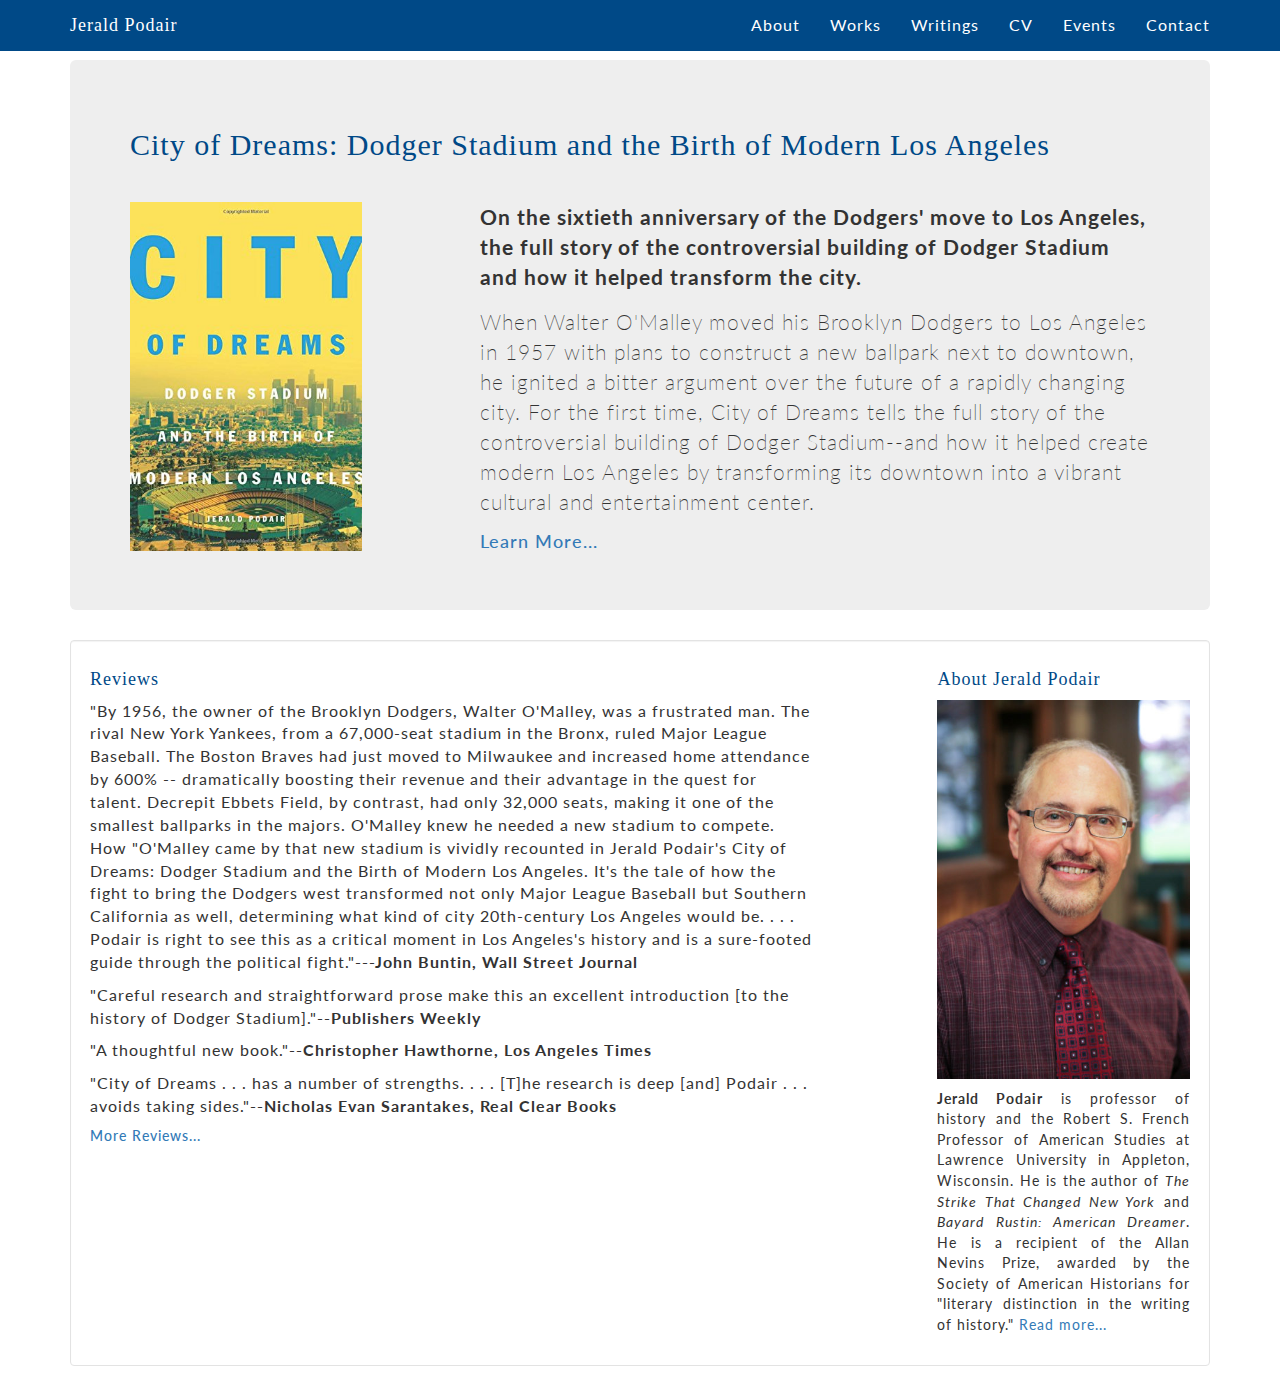
==== index.html @ c84b847a "Updated internal links" ====
<!DOCTYPE html> 
<html lang="en">
	<head>
		<title>Jerald Podair</title>
		<!-- Add description + keywords -->
		<meta name="description" content="" />
		<meta name="keywords" content="" />
		<link href="css/main.css" rel="stylesheet">
		<link rel="stylesheet" href="https://maxcdn.bootstrapcdn.com/bootstrap/3.3.7/css/bootstrap.min.css">
		<link rel="stylesheet" href="https://maxcdn.bootstrapcdn.com/font-awesome/4.4.0/css/font-awesome.min.css">
		<link href="https://fonts.googleapis.com/css?family=Lato" rel="stylesheet">
		<script src="https://ajax.googleapis.com/ajax/libs/jquery/1.12.4/jquery.min.js"></script>
		<script src="https://maxcdn.bootstrapcdn.com/bootstrap/3.3.7/js/bootstrap.min.js"></script>
		<meta name="viewport" content="width=device-width, initial-scale=1">
		<style type="text/css">
		 body { 
		 padding: 60px 0 0 0;
		 }
		</style>
	</head>
	<body class="bootstrap-overrides">
		<!-- Navbar -->
		<nav class="navbar navbar-default navbar-fixed-top">
			<div class="container">
				<div>
					<button type="button" class="navbar-toggle collapsed" data-toggle="collapse" data-target="#navbar-collapse" aria-expanded="false">
						<span class="sr-only">Toggle navigation</span>
						<span class="icon-bar"></span>
						<span class="icon-bar"></span>
						<span class="icon-bar"></span>
					</button>
					<a class="navbar-brand text-title" href="..">Jerald Podair</a>
				</div>

				<div class="collapse navbar-collapse" id="navbar-collapse">
					<ul class="nav navbar-nav navbar-right">
						<li><a href="../about/">About</a></li>
						<li><a href="../works/">Works</a></li>
						<li><a href="../writings/">Writings</a></li>
						<li><a href="../cv/">CV</a></li>
						<li><a href="../events/">Events</a></li>
						<li><a href="../contact/">Contact</a></li>
					</ul>
				</div><!-- /.navbar-collapse -->
			</div><!-- /.container -->
		</nav>
		<div class="container">
			<div class="jumbotron">
				<div class="row-fluid">
					<h2 class="text-title">City of Dreams: Dodger Stadium and the Birth of Modern Los Angeles</h2>
					<hr>
				</div>
				<div class="row">
					<div class="col-sm-3">
						<a href="https://www.amazon.com/dp/0691125031">
							<img class="img-responsive-thumbnail" src="img/city-of-dreams.jpg" alt="city-of-dreams">
						</a>
						<br>
					</div>
					<div class="col-sm-offset-1 col-sm-8">
						<p><b>On the sixtieth anniversary of the Dodgers' move to Los Angeles, the full story of the controversial building of Dodger Stadium and how it helped transform the city.</b></p>
						<p>When Walter O'Malley moved his Brooklyn Dodgers to Los Angeles in 1957 with plans to construct a new ballpark next to downtown, he ignited a bitter argument over the future of a rapidly changing city. For the first time, City of Dreams tells the full story of the controversial building of Dodger Stadium--and how it helped create modern Los Angeles by transforming its downtown into a vibrant cultural and entertainment center.</p>
						<h4><a href="https://www.amazon.com/dp/0691125031">Learn More...</a></h4>
					</div>
				</div>
			</div>
			<div class="well">
				<div class="row">
					<div class="col-sm-8">
						<h4 class="text-title">Reviews</h4>
						<p>"By 1956, the owner of the Brooklyn Dodgers, Walter O'Malley, was a frustrated man. The rival New York Yankees, from a 67,000-seat stadium in the Bronx, ruled Major League Baseball. The Boston Braves had just moved to Milwaukee and increased home attendance by 600% -- dramatically boosting their revenue and their advantage in the quest for talent. Decrepit Ebbets Field, by contrast, had only 32,000 seats, making it one of the smallest ballparks in the majors. O'Malley knew he needed a new stadium to compete. How "O'Malley came by that new stadium is vividly recounted in Jerald Podair's City of Dreams: Dodger Stadium and the Birth of Modern Los Angeles. It's the tale of how the fight to bring the Dodgers west transformed not only Major League Baseball but Southern California as well, determining what kind of city 20th-century Los Angeles would be. . . . Podair is right to see this as a critical moment in Los Angeles's history and is a sure-footed guide through the political fight."<b>---John Buntin, Wall Street Journal</b></p>
						<p>"Careful research and straightforward prose make this an excellent introduction [to the history of Dodger Stadium]."<b>--Publishers Weekly</b></p>
						<p>"A thoughtful new book."<b>--Christopher Hawthorne, Los Angeles Times</b></p>
						<p>"City of Dreams . . . has a number of strengths. . . . [T]he research is deep [and] Podair . . . avoids taking sides."<b>--Nicholas Evan Sarantakes, Real Clear Books</b></p>
						<a href="http://press.princeton.edu/quotes/q10934.html"><h5>More Reviews...</h5></a>
					</div>
					<div class="col-sm-offset-1 col-sm-3">
						<h4 class="text-title">About Jerald Podair</h4>
						<a href="about/index.html">
							<img class="img-responsive-thumbnail" src="img/jeraldpodair.jpg" alt="jeraldpodair">
						</a>
						<p></p>
						<p class="text-small text-justify"><b>Jerald Podair</b> is professor of history and the Robert S. French Professor of American Studies at Lawrence University in Appleton, Wisconsin. He is the author of <i>The Strike That Changed New York</i> and <i>Bayard Rustin: American Dreamer</i>. He is a recipient of the Allan Nevins Prize, awarded by the Society of American Historians for "literary distinction in the writing of history." <a href="about/index.html">Read more...</a></p>
					</div>
				</div>
			</div>
		</div>
		<!-- Footer -->
		<div class="footer-bottom row">
		</div>
	</body>
</html>
---- css/main.css ----
/* General Style */

.rwd-hide {
	display: none;
}

.rwd-line {
	display: block;
}

.rwd-show {
	display: inline;
}

@media screen and (min-width: 768px) {
            .rwd-line, .rwd-hide { display: inline; }
            .rwd-show { display :show; }
        }

::-moz-selection { /* Code for Firefox */
    color:#ffffcc;
    background:#006666;
}

/* Text Style */

.text-title {
	color: #004987;
	font-family: Georgia, serif
}

.text-small {
	font-size: .9em;
}

.text-justify {
	text-align: justify;
}

/* Thumbnail */

.img-responsive-thumbnail {
	max-width: 100%;
	height: auto;
}

/* Bootstrap Overrides */

.bootstrap-overrides {
	font-family: 'Lato', sans-serif;
	font-size: 1.6em;
	letter-spacing: 1px;
}

.bootstrap-overrides .well {
	background-color: rgb(255, 255, 255);
	background-color: rgba(255, 255, 255, 0.25);
}

/* Backgroud Color */
.bootstrap-overrides .navbar-default {
    background-color: #004987;
    border-color: #004987;
}

/* Brand */
.bootstrap-overrides .navbar-default .navbar-brand {
    color: #FFFFFF;
}
.bootstrap-overrides .navbar-default .navbar-brand:hover,
.bootstrap-overrides .navbar-default .navbar-brand:focus {
    color: #A7A9AC;
}

/* Link */
.bootstrap-overrides .navbar-default .navbar-nav > li > a {
    color: #FFFFFF;
}
.bootstrap-overrides .navbar-default .navbar-nav > li > a:hover,
.bootstrap-overrides .navbar-default .navbar-nav > li > a:focus {
    color: #A7A9AC;
}
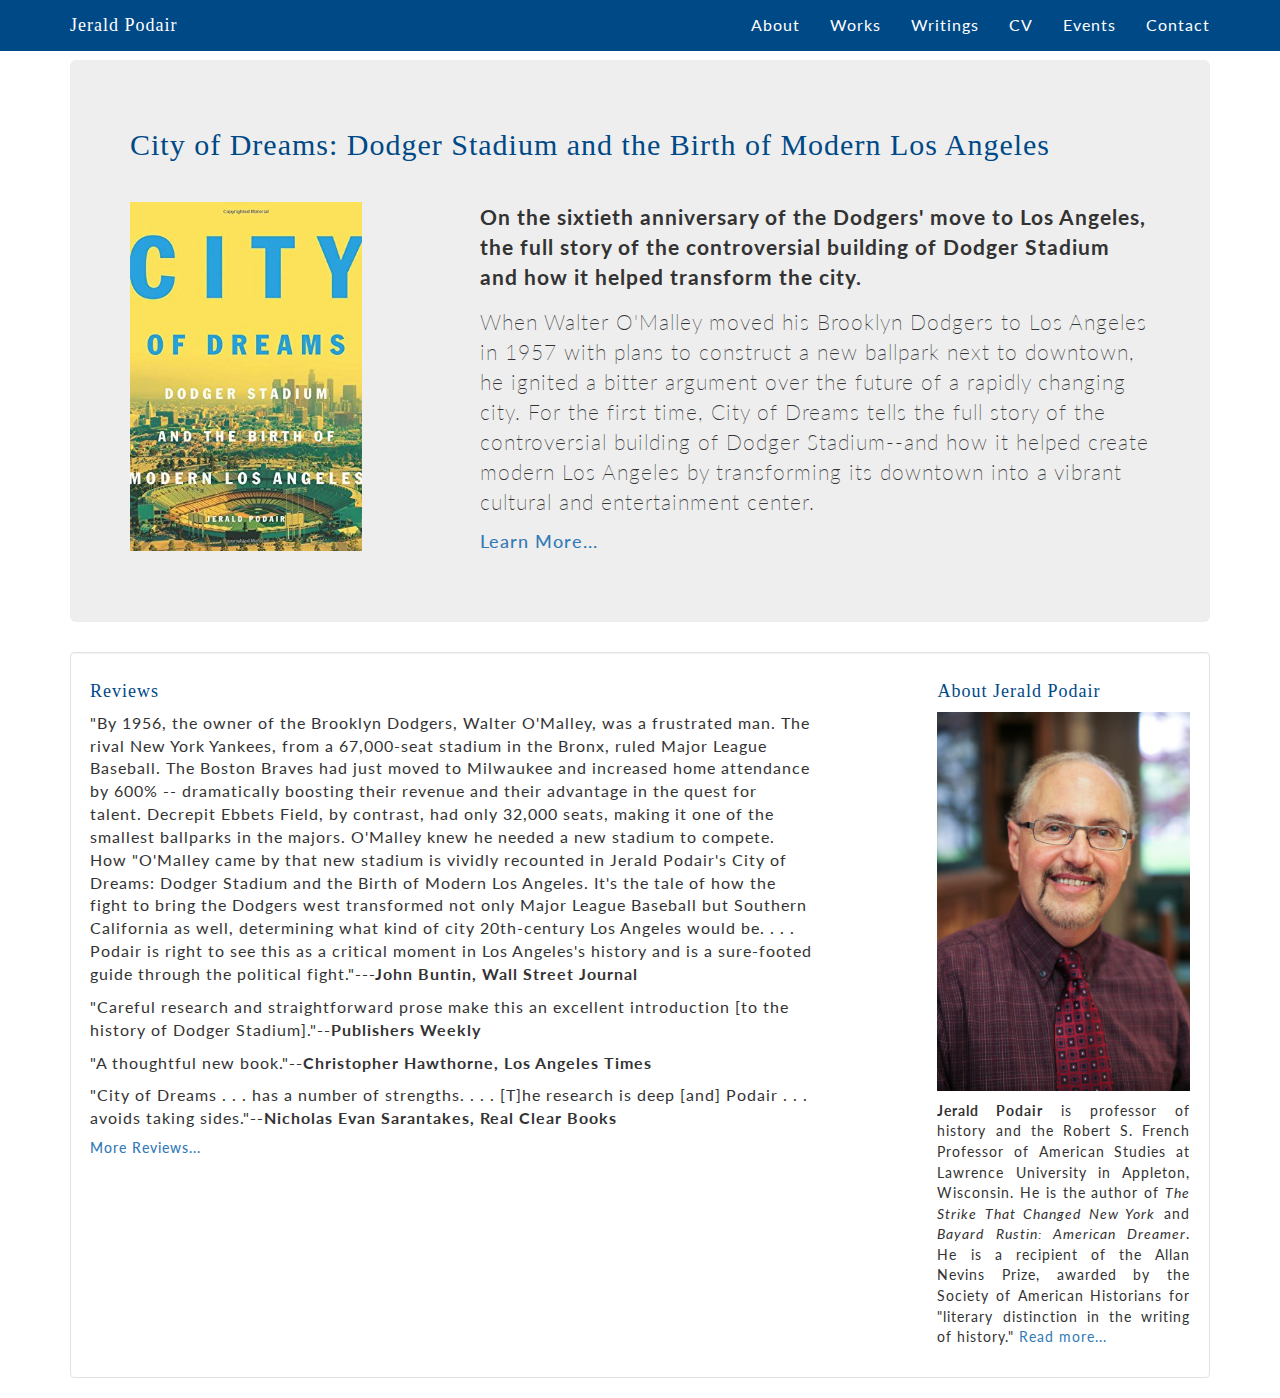
==== commit 38c39382: "Update index.html" ====
--- a/index.html
+++ b/index.html
@@ -56,6 +56,7 @@
 							<img class="img-responsive-thumbnail" src="img/city-of-dreams.jpg" alt="city-of-dreams">
 						</a>
 						<br>
+						<br>
 					</div>
 					<div class="col-sm-offset-1 col-sm-8">
 						<p><b>On the sixtieth anniversary of the Dodgers' move to Los Angeles, the full story of the controversial building of Dodger Stadium and how it helped transform the city.</b></p>
@@ -80,7 +81,7 @@
 							<img class="img-responsive-thumbnail" src="img/jeraldpodair.jpg" alt="jeraldpodair">
 						</a>
 						<p></p>
-						<p class="text-small text-justify"><b>Jerald Podair</b> is professor of history and the Robert S. French Professor of American Studies at Lawrence University in Appleton, Wisconsin. He is the author of <i>The Strike That Changed New York</i> and <i>Bayard Rustin: American Dreamer</i>. He is a recipient of the Allan Nevins Prize, awarded by the Society of American Historians for "literary distinction in the writing of history." <a href="about/index.html">Read more...</a></p>
+						<p class="text-small text-justify"><b>Jerald Podair</b> is professor of history and the Robert S. French Professor of American Studies at Lawrence University in Appleton, Wisconsin. He is the author of <i>The Strike That Changed New York</i> and <i>Bayard Rustin: American Dreamer</i>. He is a recipient of the Allan Nevins Prize, awarded by the Society of American Historians for "literary distinction in the writing of history." <a href="about/">Read more...</a></p>
 					</div>
 				</div>
 			</div>
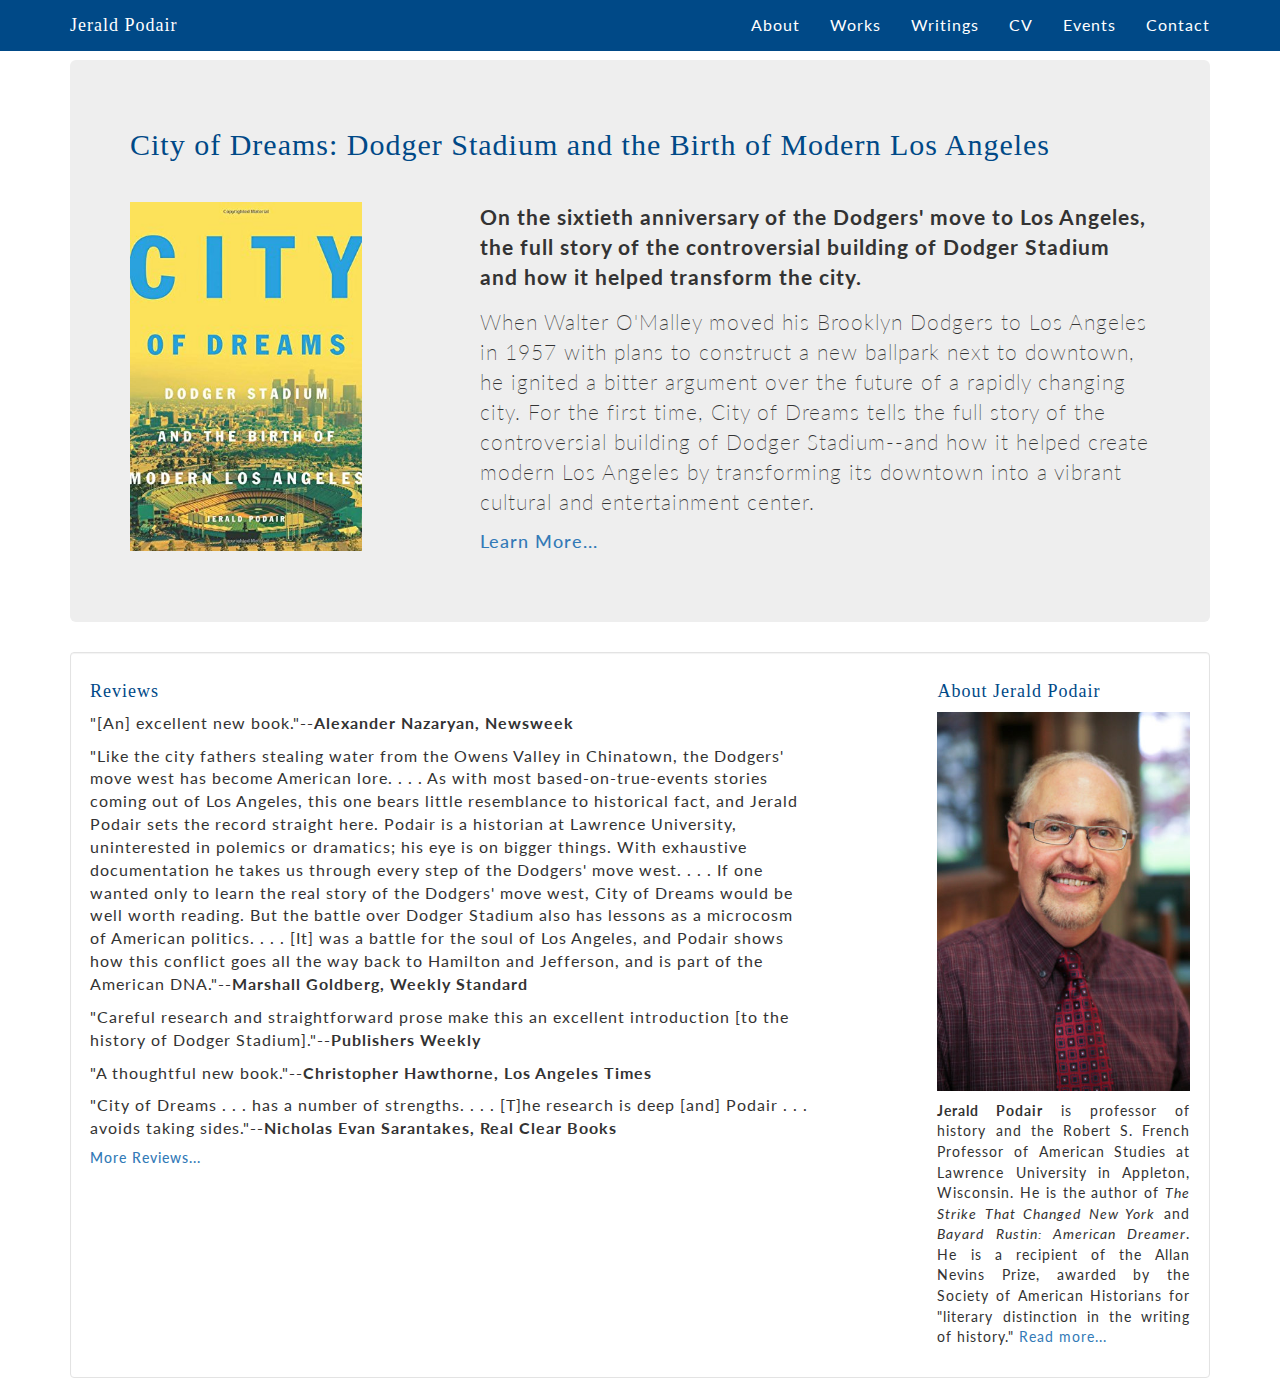
==== commit 3ec7e44d: "Created reviews\index.html" ====
--- a/index.html
+++ b/index.html
@@ -69,15 +69,16 @@
 				<div class="row">
 					<div class="col-sm-8">
 						<h4 class="text-title">Reviews</h4>
-						<p>"By 1956, the owner of the Brooklyn Dodgers, Walter O'Malley, was a frustrated man. The rival New York Yankees, from a 67,000-seat stadium in the Bronx, ruled Major League Baseball. The Boston Braves had just moved to Milwaukee and increased home attendance by 600% -- dramatically boosting their revenue and their advantage in the quest for talent. Decrepit Ebbets Field, by contrast, had only 32,000 seats, making it one of the smallest ballparks in the majors. O'Malley knew he needed a new stadium to compete. How "O'Malley came by that new stadium is vividly recounted in Jerald Podair's City of Dreams: Dodger Stadium and the Birth of Modern Los Angeles. It's the tale of how the fight to bring the Dodgers west transformed not only Major League Baseball but Southern California as well, determining what kind of city 20th-century Los Angeles would be. . . . Podair is right to see this as a critical moment in Los Angeles's history and is a sure-footed guide through the political fight."<b>---John Buntin, Wall Street Journal</b></p>
+						<p>"[An] excellent new book."<b>--Alexander Nazaryan, Newsweek</b></p>
+						<p>"Like the city fathers stealing water from the Owens Valley in Chinatown, the Dodgers' move west has become American lore. . . . As with most based-on-true-events stories coming out of Los Angeles, this one bears little resemblance to historical fact, and Jerald Podair sets the record straight here. Podair is a historian at Lawrence University, uninterested in polemics or dramatics; his eye is on bigger things. With exhaustive documentation he takes us through every step of the Dodgers' move west. . . . If one wanted only to learn the real story of the Dodgers' move west, City of Dreams would be well worth reading. But the battle over Dodger Stadium also has lessons as a microcosm of American politics. . . . [It] was a battle for the soul of Los Angeles, and Podair shows how this conflict goes all the way back to Hamilton and Jefferson, and is part of the American DNA."<b>--Marshall Goldberg, Weekly Standard</b></p>
 						<p>"Careful research and straightforward prose make this an excellent introduction [to the history of Dodger Stadium]."<b>--Publishers Weekly</b></p>
 						<p>"A thoughtful new book."<b>--Christopher Hawthorne, Los Angeles Times</b></p>
 						<p>"City of Dreams . . . has a number of strengths. . . . [T]he research is deep [and] Podair . . . avoids taking sides."<b>--Nicholas Evan Sarantakes, Real Clear Books</b></p>
-						<a href="http://press.princeton.edu/quotes/q10934.html"><h5>More Reviews...</h5></a>
+						<a href="reviews/"><h5>More Reviews...</h5></a>
 					</div>
 					<div class="col-sm-offset-1 col-sm-3">
 						<h4 class="text-title">About Jerald Podair</h4>
-						<a href="about/index.html">
+						<a href="about/">
 							<img class="img-responsive-thumbnail" src="img/jeraldpodair.jpg" alt="jeraldpodair">
 						</a>
 						<p></p>
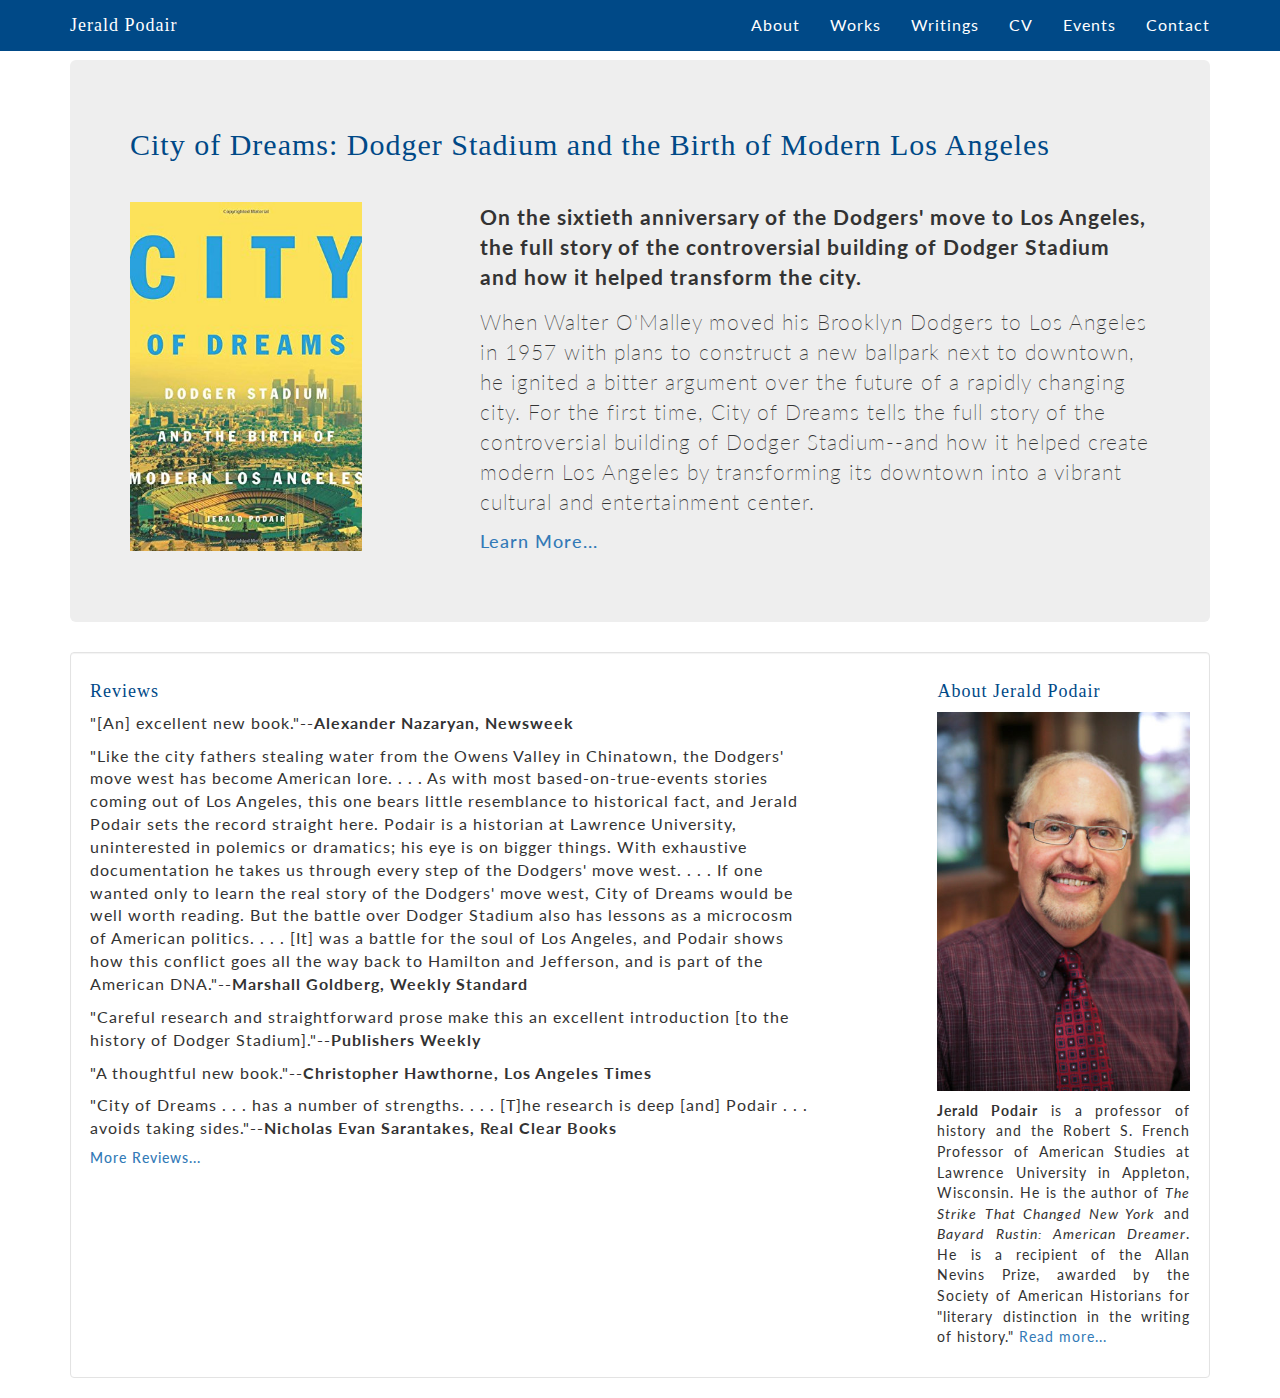
==== commit dbd892b0: "Update index.html" ====
--- a/index.html
+++ b/index.html
@@ -3,7 +3,7 @@
 	<head>
 		<title>Jerald Podair</title>
 		<!-- Add description + keywords -->
-		<meta name="description" content="" />
+		<meta name="description" content="Jerald Podair is a professor of history and the Robert S. French Professor of American Studies at Lawrence University in Appleton, Wisconsin. He is also the author of the new book City of Dreams: Dodger Stadium and the Birth of Modern Los Angeles." />
 		<meta name="keywords" content="" />
 		<link href="css/main.css" rel="stylesheet">
 		<link rel="stylesheet" href="https://maxcdn.bootstrapcdn.com/bootstrap/3.3.7/css/bootstrap.min.css">
@@ -52,7 +52,7 @@
 				</div>
 				<div class="row">
 					<div class="col-sm-3">
-						<a href="https://www.amazon.com/dp/0691125031">
+						<a href="http://press.princeton.edu/titles/10934.html">
 							<img class="img-responsive-thumbnail" src="img/city-of-dreams.jpg" alt="city-of-dreams">
 						</a>
 						<br>
@@ -61,7 +61,7 @@
 					<div class="col-sm-offset-1 col-sm-8">
 						<p><b>On the sixtieth anniversary of the Dodgers' move to Los Angeles, the full story of the controversial building of Dodger Stadium and how it helped transform the city.</b></p>
 						<p>When Walter O'Malley moved his Brooklyn Dodgers to Los Angeles in 1957 with plans to construct a new ballpark next to downtown, he ignited a bitter argument over the future of a rapidly changing city. For the first time, City of Dreams tells the full story of the controversial building of Dodger Stadium--and how it helped create modern Los Angeles by transforming its downtown into a vibrant cultural and entertainment center.</p>
-						<h4><a href="https://www.amazon.com/dp/0691125031">Learn More...</a></h4>
+						<h4><a href="http://press.princeton.edu/titles/10934.html">Learn More...</a></h4>
 					</div>
 				</div>
 			</div>
@@ -82,7 +82,7 @@
 							<img class="img-responsive-thumbnail" src="img/jeraldpodair.jpg" alt="jeraldpodair">
 						</a>
 						<p></p>
-						<p class="text-small text-justify"><b>Jerald Podair</b> is professor of history and the Robert S. French Professor of American Studies at Lawrence University in Appleton, Wisconsin. He is the author of <i>The Strike That Changed New York</i> and <i>Bayard Rustin: American Dreamer</i>. He is a recipient of the Allan Nevins Prize, awarded by the Society of American Historians for "literary distinction in the writing of history." <a href="about/">Read more...</a></p>
+						<p class="text-small text-justify"><b>Jerald Podair</b> is a professor of history and the Robert S. French Professor of American Studies at Lawrence University in Appleton, Wisconsin. He is the author of <i>The Strike That Changed New York</i> and <i>Bayard Rustin: American Dreamer</i>. He is a recipient of the Allan Nevins Prize, awarded by the Society of American Historians for "literary distinction in the writing of history." <a href="about/">Read more...</a></p>
 					</div>
 				</div>
 			</div>
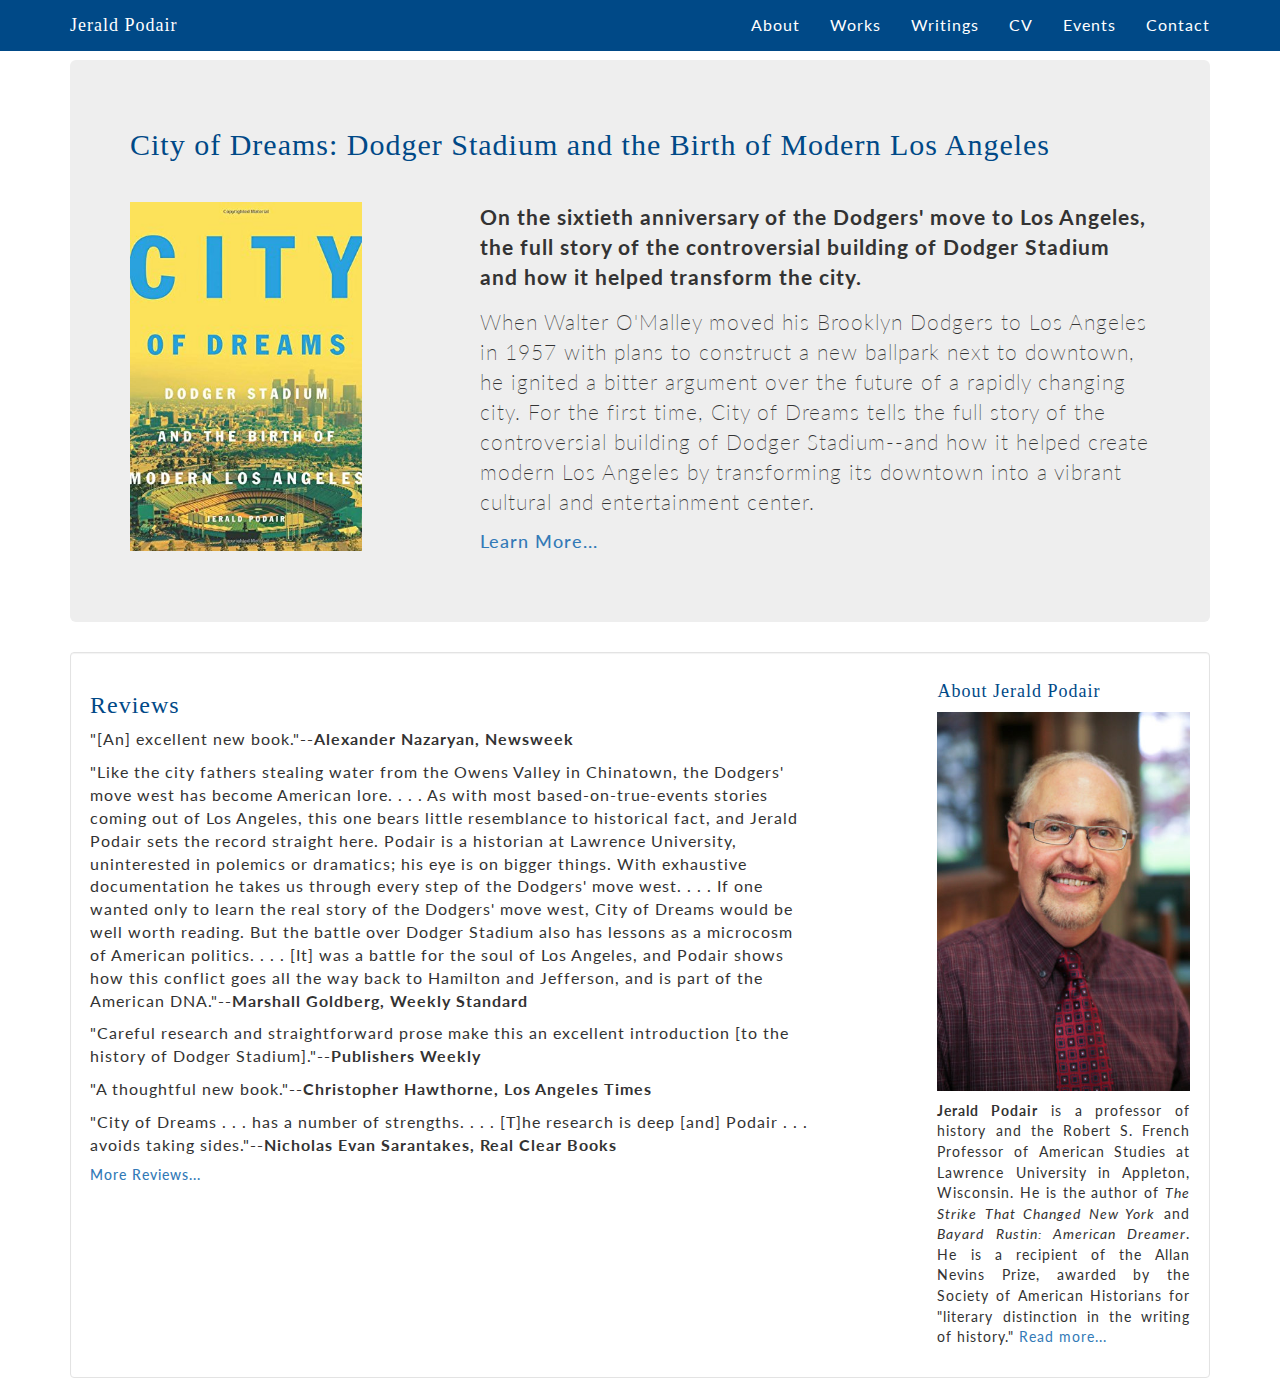
==== commit f1fb94af: "Update index.html" ====
--- a/index.html
+++ b/index.html
@@ -68,7 +68,7 @@
 			<div class="well">
 				<div class="row">
 					<div class="col-sm-8">
-						<h4 class="text-title">Reviews</h4>
+						<h3 class="text-title">Reviews</h3>
 						<p>"[An] excellent new book."<b>--Alexander Nazaryan, Newsweek</b></p>
 						<p>"Like the city fathers stealing water from the Owens Valley in Chinatown, the Dodgers' move west has become American lore. . . . As with most based-on-true-events stories coming out of Los Angeles, this one bears little resemblance to historical fact, and Jerald Podair sets the record straight here. Podair is a historian at Lawrence University, uninterested in polemics or dramatics; his eye is on bigger things. With exhaustive documentation he takes us through every step of the Dodgers' move west. . . . If one wanted only to learn the real story of the Dodgers' move west, City of Dreams would be well worth reading. But the battle over Dodger Stadium also has lessons as a microcosm of American politics. . . . [It] was a battle for the soul of Los Angeles, and Podair shows how this conflict goes all the way back to Hamilton and Jefferson, and is part of the American DNA."<b>--Marshall Goldberg, Weekly Standard</b></p>
 						<p>"Careful research and straightforward prose make this an excellent introduction [to the history of Dodger Stadium]."<b>--Publishers Weekly</b></p>
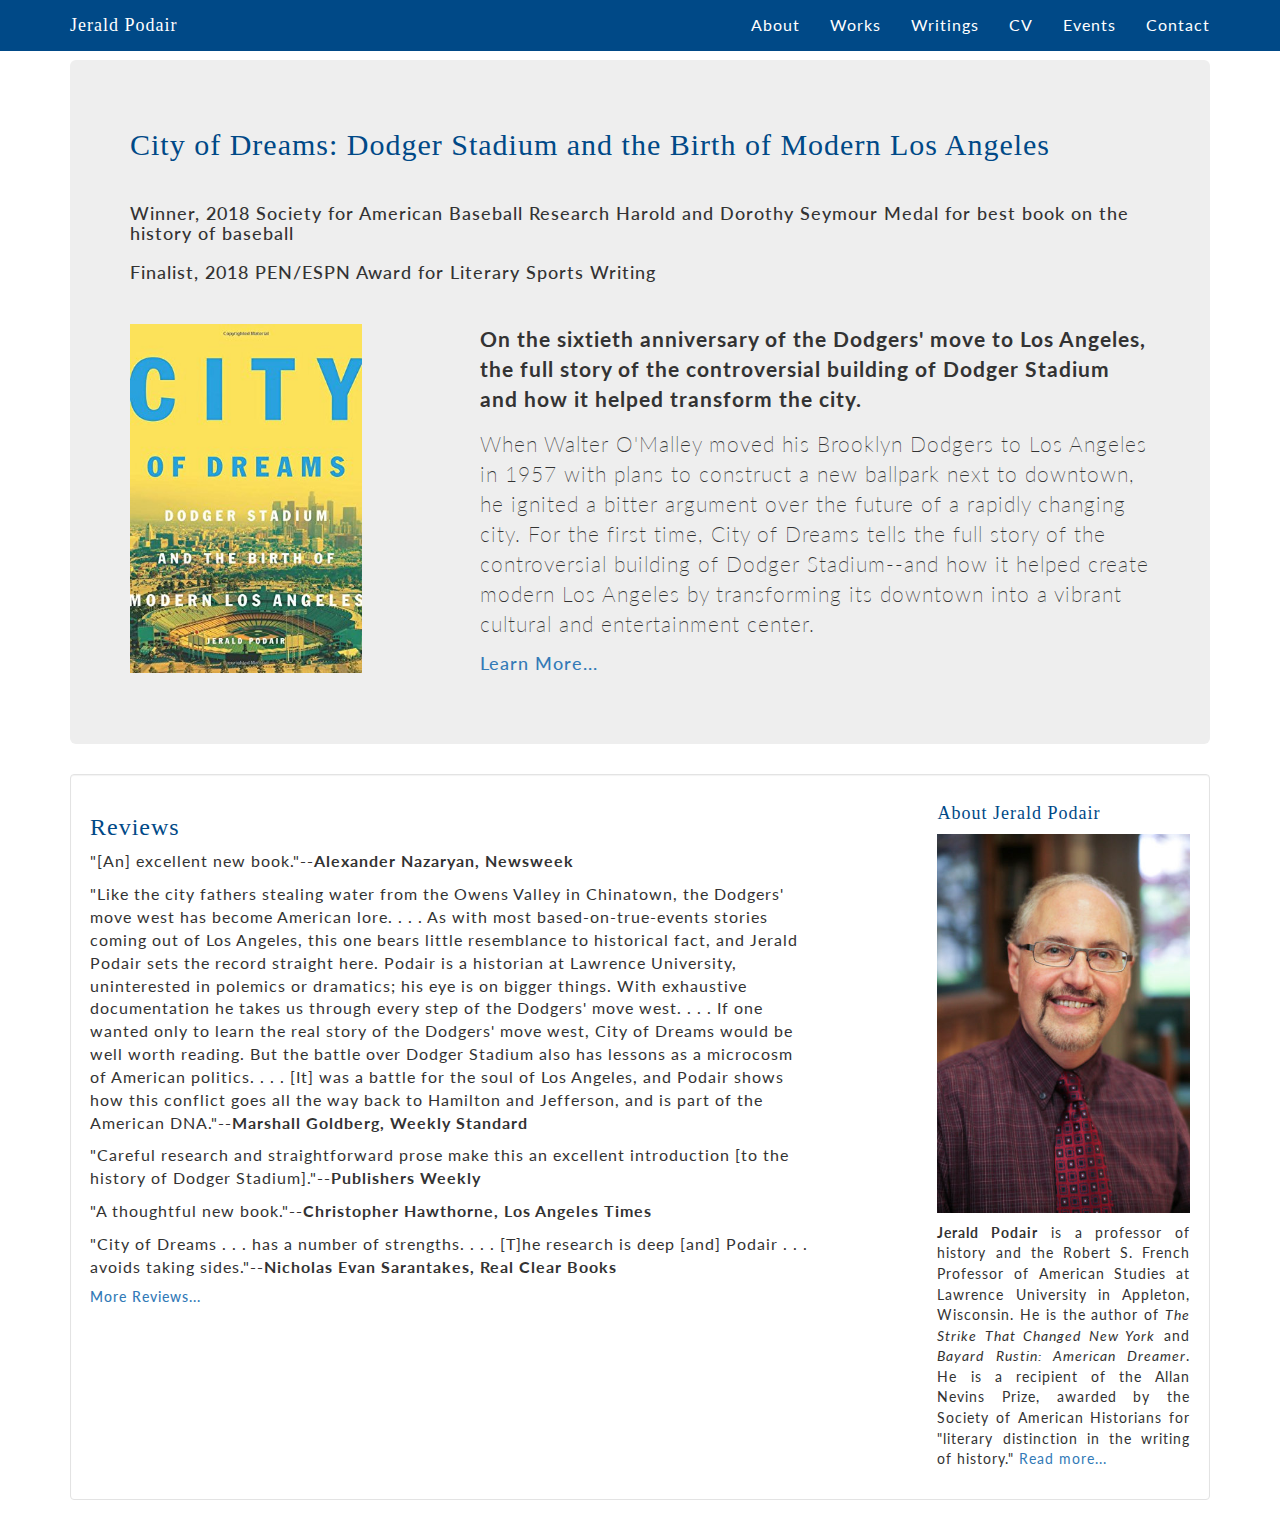
==== commit f71bf569: "Updates" ====
--- a/index.html
+++ b/index.html
@@ -37,7 +37,7 @@
 						<li><a href="../about/">About</a></li>
 						<li><a href="../works/">Works</a></li>
 						<li><a href="../writings/">Writings</a></li>
-						<li><a href="../cv/">CV</a></li>
+						<li><a href="../Podair-CV(5-19).pdf">CV</a></li>
 						<li><a href="../events/">Events</a></li>
 						<li><a href="../contact/">Contact</a></li>
 					</ul>
@@ -48,6 +48,11 @@
 			<div class="jumbotron">
 				<div class="row-fluid">
 					<h2 class="text-title">City of Dreams: Dodger Stadium and the Birth of Modern Los Angeles</h2>
+                    <br>
+                    <h4>Winner, 2018 Society for American Baseball Research Harold and Dorothy Seymour Medal for best book on the history of baseball
+<br>
+                            <br>
+Finalist, 2018 PEN/ESPN Award for Literary Sports Writing</h4>
 					<hr>
 				</div>
 				<div class="row">
